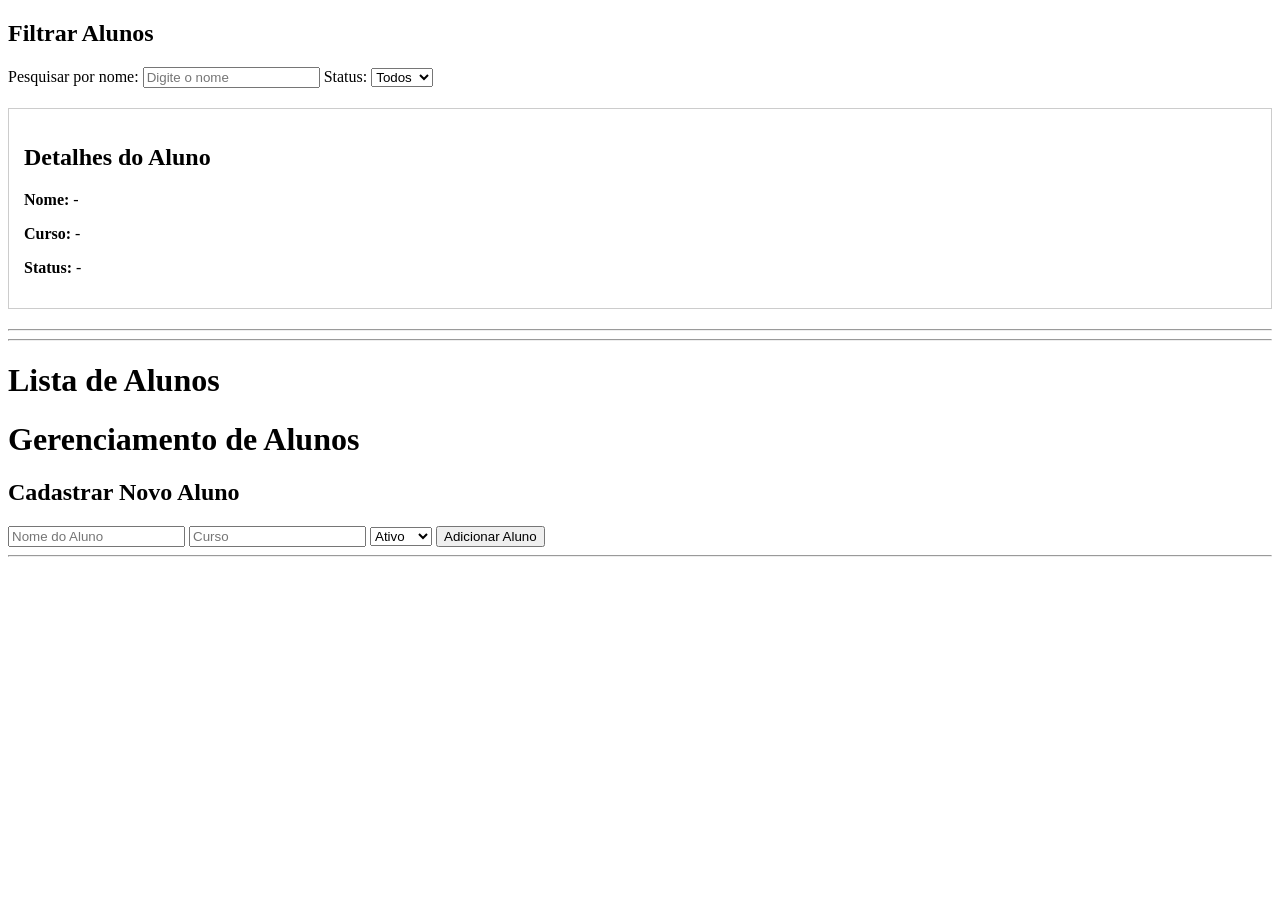
==== alunos.html @ 2d02a1c5 "Add files via upload" ====
<!DOCTYPE html>

<section>
    <h2>Filtrar Alunos</h2>
    <label for="busca">Pesquisar por nome:</label>
    <input id="busca" type="search" placeholder="Digite o nome">

    <label for="filtro-status">Status:</label>
    <select id="filtro-status">
        <option value="">Todos</option>
        <option value="ativo">Ativo</option>
        <option value="inativo">Inativo</option>
    </select>
</section>

<!-- Área de Detalhes do Aluno -->
<section id="detalhes-aluno" style="margin: 20px 0; padding: 15px; border: 1px solid #ccc;">
    <h2>Detalhes do Aluno</h2>
    <p><strong>Nome:</strong> <span id="detalhe-nome">-</span></p>
    <p><strong>Curso:</strong> <span id="detalhe-curso">-</span></p>
    <p><strong>Status:</strong> <span id="detalhe-status">-</span></p>
</section>

<hr>
<hr>
<html lang="pt-BR">
<head>
    <meta charset="UTF-8">
    <title>Lista de Alunos - Sistema Acadêmico</title>
</head>
<body>
    <h1>Lista de Alunos</h1>

    <!-- Recipiente onde o JavaScript vai injetar os cartões dos alunos -->
    <div id="lista-alunos" class="lista-grid"></div>

    <!-- Scripts necessários -->
    <script src="js/dados.js"></script>
    <script src="js/app.js"></script>
</body>
</html>

<!DOCTYPE html>
<html lang="pt-BR">
<head>
    <meta charset="UTF-8">
    <title>Lista de Alunos - Sistema Acadêmico</title>
    <link rel="stylesheet" href="css/style.css">
</head>
<body>
    <h1>Gerenciamento de Alunos</h1>

    <!-- Formulário de Cadastro -->
    <section>
        <h2>Cadastrar Novo Aluno</h2>
        <form id="form-aluno">
            <input type="text" id="nome-aluno" placeholder="Nome do Aluno" required>
            <input type="text" id="curso-aluno" placeholder="Curso" required>
            <select id="status-aluno">
                <option value="ativo">Ativo</option>
                <option value="inativo">Inativo</option>
            </select>
            <button type="submit">Adicionar Aluno</button>
        </form>
    </section>

    <hr>

    <!-- Recipiente onde o JavaScript vai injetar os cartões -->
    <div id="lista-alunos" class="lista-grid"></div>

    <!-- Scripts necessários -->
    <script src="js/dados.js"></script>
    <script src="js/app.js"></script>
</body>
</html>
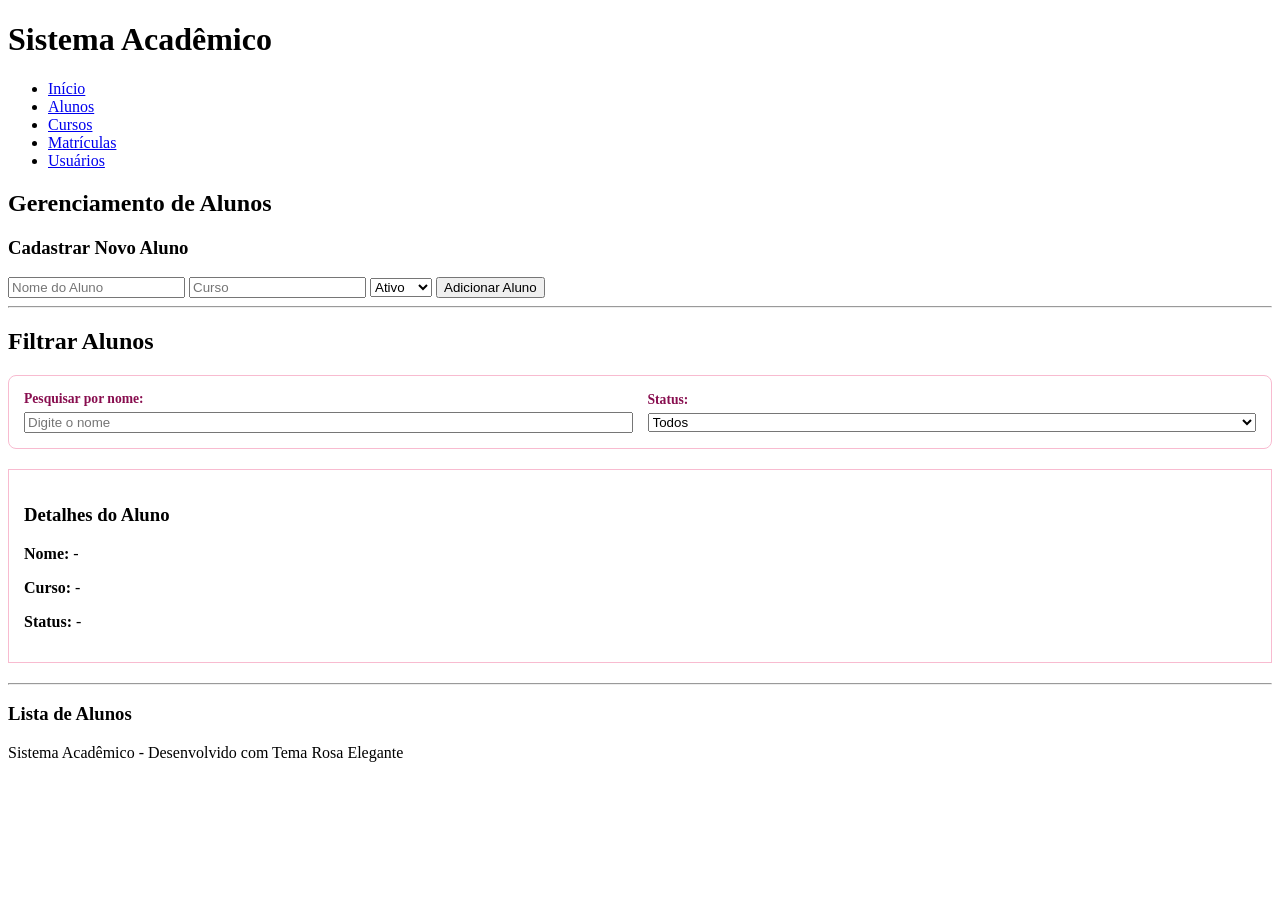
==== commit e6796bff: "Refactor alunos.html for better structure and navigation Updated the layout and structure of the alu" ====
--- a/alunos.html
+++ b/alunos.html
@@ -1,76 +1,87 @@
 <!DOCTYPE html>
-
-<section>
-    <h2>Filtrar Alunos</h2>
-    <label for="busca">Pesquisar por nome:</label>
-    <input id="busca" type="search" placeholder="Digite o nome">
-
-    <label for="filtro-status">Status:</label>
-    <select id="filtro-status">
-        <option value="">Todos</option>
-        <option value="ativo">Ativo</option>
-        <option value="inativo">Inativo</option>
-    </select>
-</section>
-
-<!-- Área de Detalhes do Aluno -->
-<section id="detalhes-aluno" style="margin: 20px 0; padding: 15px; border: 1px solid #ccc;">
-    <h2>Detalhes do Aluno</h2>
-    <p><strong>Nome:</strong> <span id="detalhe-nome">-</span></p>
-    <p><strong>Curso:</strong> <span id="detalhe-curso">-</span></p>
-    <p><strong>Status:</strong> <span id="detalhe-status">-</span></p>
-</section>
-
-<hr>
-<hr>
 <html lang="pt-BR">
 <head>
     <meta charset="UTF-8">
-    <title>Lista de Alunos - Sistema Acadêmico</title>
+    <title>Alunos - Sistema Acadêmico</title>
+    <link rel="stylesheet" href="css/style.css">
 </head>
 <body>
-    <h1>Lista de Alunos</h1>
 
-    <!-- Recipiente onde o JavaScript vai injetar os cartões dos alunos -->
-    <div id="lista-alunos" class="lista-grid"></div>
+    <!-- CABEÇALHO COM ABAS DE NAVEGAÇÃO -->
+    <header>
+        <h1>Sistema Acadêmico</h1>
+        <nav>
+            <ul>
+                <li><a href="index.html">Início</a></li>
+                <li><a href="alunos.html" class="active" id="link-alunos">Alunos</a></li>
+                <li><a href="cursos.html">Cursos</a></li>
+                <li><a href="matriculas.html">Matrículas</a></li>
+                <li><a href="usuarios.html">Usuários</a></li>
+            </ul>
+        </nav>
+    </header>
+
+    <main>
+        <!-- SEÇÃO DE CADASTRO DE ALUNO -->
+        <section>
+            <h2>Gerenciamento de Alunos</h2>
+
+            <h3>Cadastrar Novo Aluno</h3>
+            <form id="form-aluno">
+                <input type="text" id="nome-aluno" placeholder="Nome do Aluno" required>
+                <input type="text" id="curso-aluno" placeholder="Curso" required>
+                <select id="status-aluno">
+                    <option value="ativo">Ativo</option>
+                    <option value="inativo">Inativo</option>
+                </select>
+                <button type="submit">Adicionar Aluno</button>
+            </form>
+        </section>
+
+        <hr>
+
+        <!-- SEÇÃO DE FILTROS -->
+        <section>
+            <h2>Filtrar Alunos</h2>
+            <div class="filtros-container" style="display: flex; gap: 15px; flex-wrap: wrap; margin-bottom: 20px; background: #ffffff; padding: 15px; border-radius: 8px; border: 1px solid #f8bbd0; align-items: center;">
+                <div style="display: flex; flex-direction: column; gap: 5px; flex: 1; min-width: 220px;">
+                    <label for="busca" style="font-size: 0.85rem; font-weight: bold; color: #880e4f;">Pesquisar por nome:</label>
+                    <input id="busca" type="search" placeholder="Digite o nome">
+                </div>
+                <div style="display: flex; flex-direction: column; gap: 5px; flex: 1; min-width: 220px;">
+                    <label for="filtro-status" style="font-size: 0.85rem; font-weight: bold; color: #880e4f;">Status:</label>
+                    <select id="filtro-status">
+                        <option value="">Todos</option>
+                        <option value="ativo">Ativo</option>
+                        <option value="inativo">Inativo</option>
+                    </select>
+                </div>
+            </div>
+        </section>
+
+        <!-- ÁREA DE DETALHES DO ALUNO -->
+        <section id="detalhes-aluno" class="card" style="margin: 20px 0; padding: 15px; border: 1px solid #f8bbd0;">
+            <h3>Detalhes do Aluno</h3>
+            <p><strong>Nome:</strong> <span id="detalhe-nome">-</span></p>
+            <p><strong>Curso:</strong> <span id="detalhe-curso">-</span></p>
+            <p><strong>Status:</strong> <span id="detalhe-status">-</span></p>
+        </section>
+
+        <hr>
+
+        <!-- LISTA DE ALUNOS -->
+        <section>
+            <h3>Lista de Alunos</h3>
+            <div id="lista-alunos" class="lista-grid"></div>
+        </section>
+    </main>
+
+    <footer>
+        <p>Sistema Acadêmico - Desenvolvido com Tema Rosa Elegante</p>
+    </footer>
 
     <!-- Scripts necessários -->
     <script src="js/dados.js"></script>
     <script src="js/app.js"></script>
 </body>
 </html>
-
-<!DOCTYPE html>
-<html lang="pt-BR">
-<head>
-    <meta charset="UTF-8">
-    <title>Lista de Alunos - Sistema Acadêmico</title>
-    <link rel="stylesheet" href="css/style.css">
-</head>
-<body>
-    <h1>Gerenciamento de Alunos</h1>
-
-    <!-- Formulário de Cadastro -->
-    <section>
-        <h2>Cadastrar Novo Aluno</h2>
-        <form id="form-aluno">
-            <input type="text" id="nome-aluno" placeholder="Nome do Aluno" required>
-            <input type="text" id="curso-aluno" placeholder="Curso" required>
-            <select id="status-aluno">
-                <option value="ativo">Ativo</option>
-                <option value="inativo">Inativo</option>
-            </select>
-            <button type="submit">Adicionar Aluno</button>
-        </form>
-    </section>
-
-    <hr>
-
-    <!-- Recipiente onde o JavaScript vai injetar os cartões -->
-    <div id="lista-alunos" class="lista-grid"></div>
-
-    <!-- Scripts necessários -->
-    <script src="js/dados.js"></script>
-    <script src="js/app.js"></script>
-</body>
-</html>
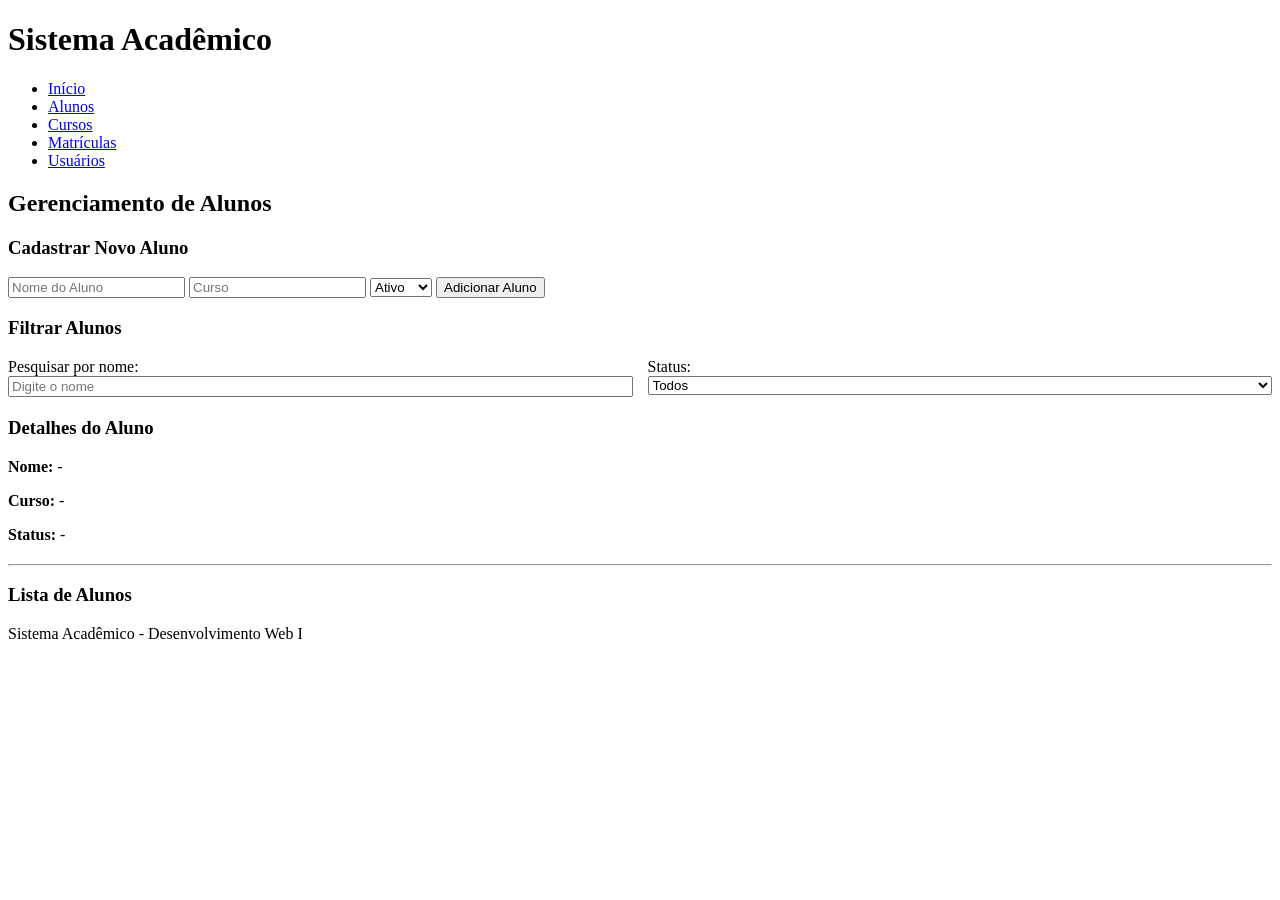
==== commit ca9d1633: "Refactor alunos.html for improved structure Updated the HTML structure and improved formatting for b" ====
--- a/alunos.html
+++ b/alunos.html
@@ -6,14 +6,12 @@
     <link rel="stylesheet" href="css/style.css">
 </head>
 <body>
-
-    <!-- CABEÇALHO COM ABAS DE NAVEGAÇÃO -->
     <header>
         <h1>Sistema Acadêmico</h1>
         <nav>
             <ul>
                 <li><a href="index.html">Início</a></li>
-                <li><a href="alunos.html" class="active" id="link-alunos">Alunos</a></li>
+                <li><a href="alunos.html" class="active">Alunos</a></li>
                 <li><a href="cursos.html">Cursos</a></li>
                 <li><a href="matriculas.html">Matrículas</a></li>
                 <li><a href="usuarios.html">Usuários</a></li>
@@ -22,10 +20,9 @@
     </header>
 
     <main>
-        <!-- SEÇÃO DE CADASTRO DE ALUNO -->
+        <h2>Gerenciamento de Alunos</h2>
+
         <section>
-            <h2>Gerenciamento de Alunos</h2>
-
             <h3>Cadastrar Novo Aluno</h3>
             <form id="form-aluno">
                 <input type="text" id="nome-aluno" placeholder="Nome do Aluno" required>
@@ -38,19 +35,16 @@
             </form>
         </section>
 
-        <hr>
-
-        <!-- SEÇÃO DE FILTROS -->
         <section>
-            <h2>Filtrar Alunos</h2>
-            <div class="filtros-container" style="display: flex; gap: 15px; flex-wrap: wrap; margin-bottom: 20px; background: #ffffff; padding: 15px; border-radius: 8px; border: 1px solid #f8bbd0; align-items: center;">
-                <div style="display: flex; flex-direction: column; gap: 5px; flex: 1; min-width: 220px;">
-                    <label for="busca" style="font-size: 0.85rem; font-weight: bold; color: #880e4f;">Pesquisar por nome:</label>
-                    <input id="busca" type="search" placeholder="Digite o nome">
+            <h3>Filtrar Alunos</h3>
+            <div style="display: flex; gap: 15px; flex-wrap: wrap; margin-bottom: 20px;">
+                <div style="flex: 1;">
+                    <label for="busca">Pesquisar por nome:</label>
+                    <input id="busca" type="search" placeholder="Digite o nome" style="width: 100%;">
                 </div>
-                <div style="display: flex; flex-direction: column; gap: 5px; flex: 1; min-width: 220px;">
-                    <label for="filtro-status" style="font-size: 0.85rem; font-weight: bold; color: #880e4f;">Status:</label>
-                    <select id="filtro-status">
+                <div style="flex: 1;">
+                    <label for="filtro-status">Status:</label>
+                    <select id="filtro-status" style="width: 100%;">
                         <option value="">Todos</option>
                         <option value="ativo">Ativo</option>
                         <option value="inativo">Inativo</option>
@@ -59,8 +53,7 @@
             </div>
         </section>
 
-        <!-- ÁREA DE DETALHES DO ALUNO -->
-        <section id="detalhes-aluno" class="card" style="margin: 20px 0; padding: 15px; border: 1px solid #f8bbd0;">
+        <section id="detalhes-aluno" class="card" style="margin: 20px 0;">
             <h3>Detalhes do Aluno</h3>
             <p><strong>Nome:</strong> <span id="detalhe-nome">-</span></p>
             <p><strong>Curso:</strong> <span id="detalhe-curso">-</span></p>
@@ -69,7 +62,6 @@
 
         <hr>
 
-        <!-- LISTA DE ALUNOS -->
         <section>
             <h3>Lista de Alunos</h3>
             <div id="lista-alunos" class="lista-grid"></div>
@@ -77,10 +69,9 @@
     </main>
 
     <footer>
-        <p>Sistema Acadêmico - Desenvolvido com Tema Rosa Elegante</p>
+        <p>Sistema Acadêmico - Desenvolvimento Web I</p>
     </footer>
 
-    <!-- Scripts necessários -->
     <script src="js/dados.js"></script>
     <script src="js/app.js"></script>
 </body>
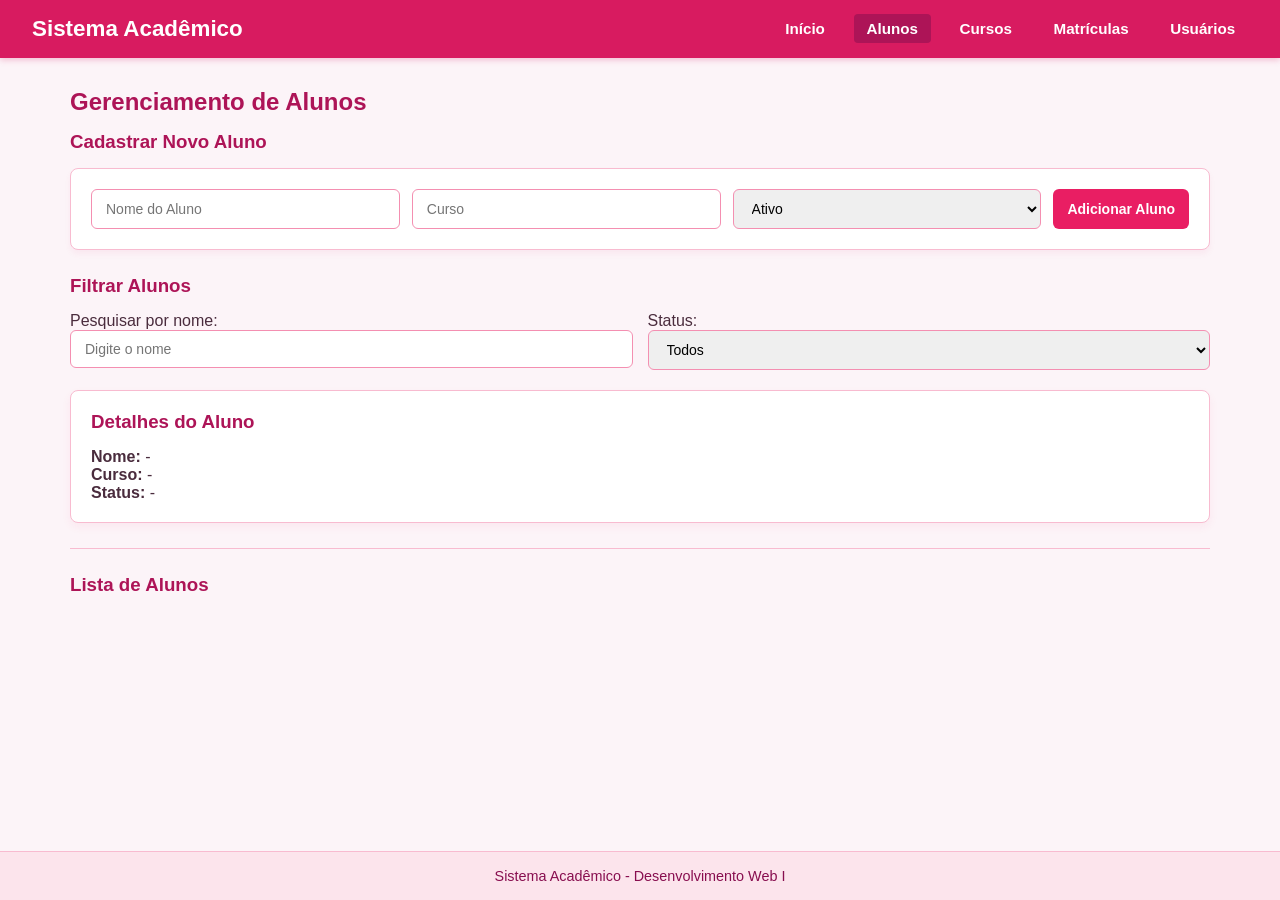
==== commit 2f6bb31c: "Update alunos.html with new script source Updated the script source for storage.js and adjusted HTML" ====
--- a/alunos.html
+++ b/alunos.html
@@ -72,7 +72,8 @@
         <p>Sistema Acadêmico - Desenvolvimento Web I</p>
     </footer>
 
-    <script src="js/dados.js"></script>
+  <script src="js/dados.js"></script>
+    <script src="js/storage.js"></script>
     <script src="js/app.js"></script>
 </body>
 </html>
--- a/css/style.css
+++ b/css/style.css
@@ -0,0 +1,169 @@
+/* =========================================
+   Tema Rosa Elegante - Sistema Acadêmico
+   ========================================= */
+* {
+    margin: 0;
+    padding: 0;
+    box-sizing: border-box;
+}
+
+body {
+    font-family: 'Segoe UI', Tahoma, Geneva, Verdana, sans-serif;
+    background-color: #fcf4f8;
+    color: #4a2c3d;
+    display: flex;
+    flex-direction: column;
+    min-height: 100vh;
+}
+
+header {
+    background-color: #d81b60;
+    color: white;
+    padding: 1rem 2rem;
+    display: flex;
+    justify-content: space-between;
+    align-items: center;
+    box-shadow: 0 2px 6px rgba(216, 27, 96, 0.25);
+    flex-wrap: wrap;
+    gap: 1rem;
+}
+
+header h1 {
+    font-size: 1.4rem;
+    color: white;
+}
+
+nav ul {
+    list-style: none;
+    display: flex;
+    gap: 1rem;
+    flex-wrap: wrap;
+}
+
+nav a {
+    color: white;
+    text-decoration: none;
+    font-weight: bold;
+    padding: 0.4rem 0.8rem;
+    border-radius: 4px;
+    transition: background-color 0.2s;
+    font-size: 0.95rem;
+}
+
+nav a:hover, nav a.active {
+    background-color: #ad1457;
+}
+
+main {
+    flex: 1;
+    padding: 30px;
+    max-width: 1200px;
+    margin: 0 auto;
+    width: 100%;
+}
+
+h2, h3 {
+    color: #ad1457;
+    margin-bottom: 15px;
+}
+
+form {
+    margin-bottom: 25px;
+    display: flex;
+    gap: 12px;
+    flex-wrap: wrap;
+    background: #ffffff;
+    padding: 20px;
+    border-radius: 8px;
+    box-shadow: 0 4px 6px rgba(216, 27, 96, 0.05);
+    border: 1px solid #f8bbd0;
+}
+
+input, select, button {
+    padding: 10px 14px;
+    font-size: 14px;
+    border-radius: 6px;
+    border: 1px solid #f48fb1;
+}
+
+input, select {
+    flex: 1;
+    min-width: 200px;
+}
+
+input:focus, select:focus {
+    outline: none;
+    border-color: #e91e63;
+    box-shadow: 0 0 5px rgba(233, 30, 99, 0.2);
+}
+
+button {
+    background-color: #e91e63;
+    color: white;
+    border: none;
+    cursor: pointer;
+    font-weight: 600;
+    transition: background 0.2s ease;
+}
+
+button:hover {
+    background-color: #c2185b;
+}
+
+hr {
+    margin: 25px 0;
+    border: 0;
+    border-top: 1px solid #f8bbd0;
+}
+
+/* =========================================
+   CSS Grid (Atividade 11)
+   ========================================= */
+
+/* Grid do Dashboard (4 colunas) */
+.dashboard-grid {
+    display: grid;
+    grid-template-columns: repeat(4, 1fr); /* Atividade 3: 4 colunas iguais[cite: 52, 53] */
+    gap: 16px; /* Atividade 6: Espaçamento entre os cards[cite: 53] */
+}
+
+/* Card em Destaque (Atividade 8) */
+.card-destaque {
+    grid-column: span 2; /* O card ocupa 2 colunas da grade[cite: 53] */
+}
+
+/* Grid das Listagens Gerais (Alunos, Cursos, etc. - 3 colunas) */
+.lista-grid {
+    display: grid;
+    grid-template-columns: repeat(3, 1fr); /* Atividade 10[cite: 53, 54] */
+    gap: 16px;
+}
+
+.card {
+    background: #fff;
+    border: 1px solid #f8bbd0;
+    padding: 20px;
+    border-radius: 8px;
+    box-shadow: 0 4px 10px rgba(233, 30, 99, 0.06);
+    transition: transform 0.2s ease;
+}
+
+.card:hover {
+    transform: translateY(-2px);
+    box-shadow: 0 6px 12px rgba(233, 30, 99, 0.1);
+}
+
+.card h3 {
+    margin-top: 0;
+    color: #ad1457;
+}
+
+footer {
+    text-align: center;
+    padding: 1rem;
+    background-color: #fce4ec;
+    color: #880e4f;
+    font-size: 0.9rem;
+    border-top: 1px solid #f8bbd0;
+    margin-top: auto;
+}
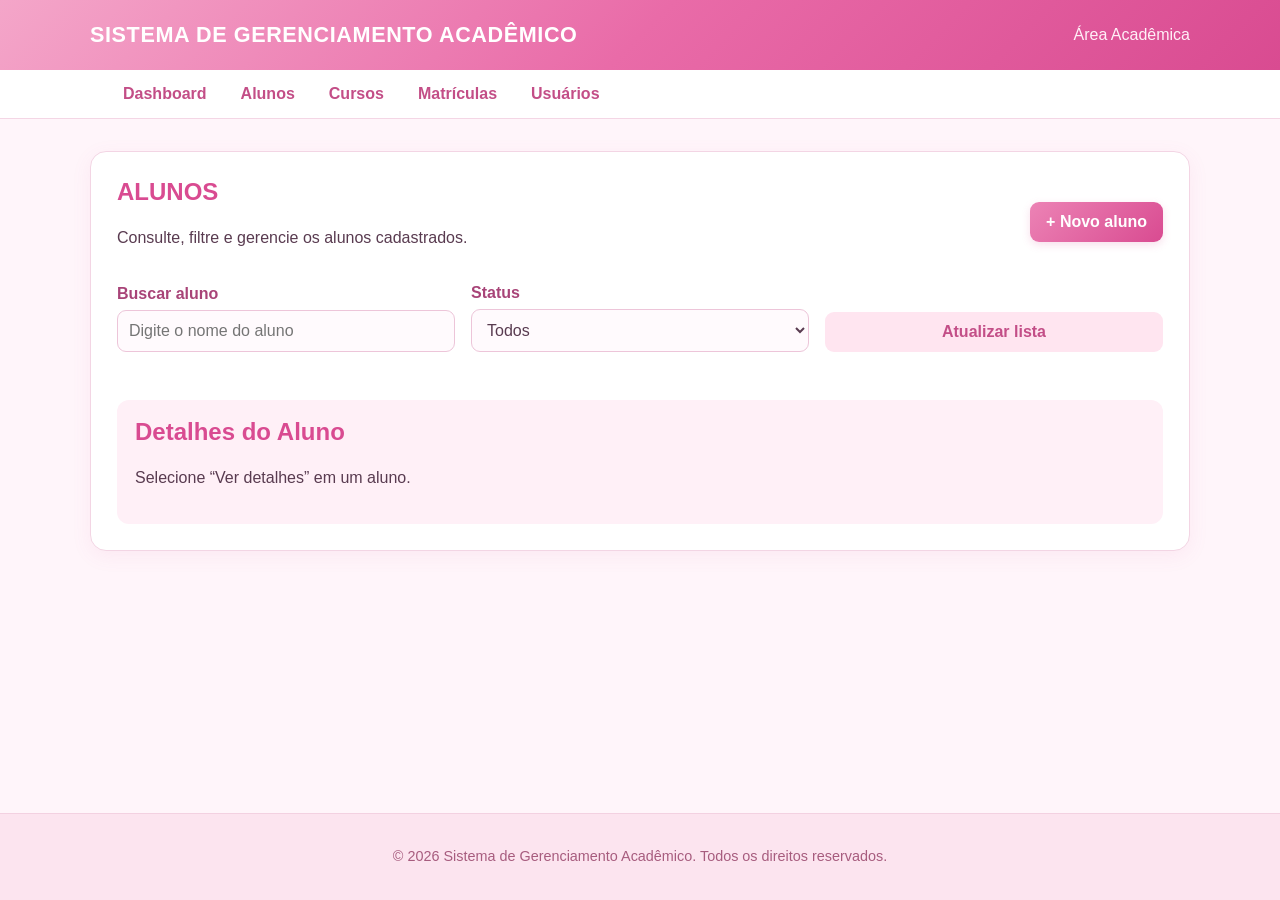
==== commit 6958e500: "Refactor alunos.html for improved layout and features Updated the structure and content of the aluno" ====
--- a/alunos.html
+++ b/alunos.html
@@ -1,79 +1,61 @@
-<!DOCTYPE html>
+<!doctype html>
 <html lang="pt-BR">
-<head>
-    <meta charset="UTF-8">
-    <title>Alunos - Sistema Acadêmico</title>
-    <link rel="stylesheet" href="css/style.css">
-</head>
-<body>
-    <header>
-        <h1>Sistema Acadêmico</h1>
+    <head>
+        <meta charset="UTF-8" />
+        <meta name="viewport" content="width=device-width, initial-scale=1.0" />
+        <title>Alunos - Sistema Acadêmico</title>
+        <link rel="stylesheet" href="css/style.css" />
+    </head>
+    <body>
+        <header class="cabecalho">
+            <h1 id="titulo-sistema">SISTEMA DE GERENCIAMENTO ACADÊMICO</h1>
+            <span>Área Acadêmica</span>
+        </header>
         <nav>
             <ul>
-                <li><a href="index.html">Início</a></li>
-                <li><a href="alunos.html" class="active">Alunos</a></li>
+                <li><a href="index.html">Dashboard</a></li>
+                <li><a href="alunos.html">Alunos</a></li>
                 <li><a href="cursos.html">Cursos</a></li>
                 <li><a href="matriculas.html">Matrículas</a></li>
                 <li><a href="usuarios.html">Usuários</a></li>
             </ul>
         </nav>
-    </header>
-
-    <main>
-        <h2>Gerenciamento de Alunos</h2>
-
-        <section>
-            <h3>Cadastrar Novo Aluno</h3>
-            <form id="form-aluno">
-                <input type="text" id="nome-aluno" placeholder="Nome do Aluno" required>
-                <input type="text" id="curso-aluno" placeholder="Curso" required>
-                <select id="status-aluno">
-                    <option value="ativo">Ativo</option>
-                    <option value="inativo">Inativo</option>
-                </select>
-                <button type="submit">Adicionar Aluno</button>
-            </form>
-        </section>
-
-        <section>
-            <h3>Filtrar Alunos</h3>
-            <div style="display: flex; gap: 15px; flex-wrap: wrap; margin-bottom: 20px;">
-                <div style="flex: 1;">
-                    <label for="busca">Pesquisar por nome:</label>
-                    <input id="busca" type="search" placeholder="Digite o nome" style="width: 100%;">
+        <main>
+            <section class="painel">
+                <div class="cabecalho-secao">
+                    <div>
+                        <h2>ALUNOS</h2>
+                        <p>Consulte, filtre e gerencie os alunos cadastrados.</p>
+                    </div>
+                    <a class="botao" href="aluno-form.html">+ Novo aluno</a>
                 </div>
-                <div style="flex: 1;">
-                    <label for="filtro-status">Status:</label>
-                    <select id="filtro-status" style="width: 100%;">
-                        <option value="">Todos</option>
-                        <option value="ativo">Ativo</option>
-                        <option value="inativo">Inativo</option>
-                    </select>
+                <div class="filtros">
+                    <div>
+                        <label for="busca">Buscar aluno</label
+                        ><input id="busca" type="search" placeholder="Digite o nome do aluno" />
+                    </div>
+                    <div>
+                        <label for="filtro-status">Status</label
+                        ><select id="filtro-status">
+                            <option value="">Todos</option>
+                            <option value="ativo">Ativo</option>
+                            <option value="inativo">Inativo</option>
+                        </select>
+                    </div>
+                    <button type="button" id="btn-atualizar" class="botao-secundario">Atualizar lista</button>
                 </div>
-            </div>
-        </section>
-
-        <section id="detalhes-aluno" class="card" style="margin: 20px 0;">
-            <h3>Detalhes do Aluno</h3>
-            <p><strong>Nome:</strong> <span id="detalhe-nome">-</span></p>
-            <p><strong>Curso:</strong> <span id="detalhe-curso">-</span></p>
-            <p><strong>Status:</strong> <span id="detalhe-status">-</span></p>
-        </section>
-
-        <hr>
-
-        <section>
-            <h3>Lista de Alunos</h3>
-            <div id="lista-alunos" class="lista-grid"></div>
-        </section>
-    </main>
-
-    <footer>
-        <p>Sistema Acadêmico - Desenvolvimento Web I</p>
-    </footer>
-
-  <script src="js/dados.js"></script>
-    <script src="js/storage.js"></script>
-    <script src="js/app.js"></script>
-</body>
+                <div id="lista-alunos" class="lista-grid"></div>
+                <section id="detalhes-aluno" class="detalhes">
+                    <h2>Detalhes do Aluno</h2>
+                    <p id="detalhe-nome">Selecione “Ver detalhes” em um aluno.</p>
+                    <p id="detalhe-curso"></p>
+                    <p id="detalhe-status"></p>
+                </section>
+            </section>
+        </main>
+        <footer><p>© 2026 Sistema de Gerenciamento Acadêmico. Todos os direitos reservados.</p></footer>
+        <script src="js/dados.js"></script>
+        <script src="js/storage.js"></script>
+        <script src="js/app.js"></script>
+    </body>
 </html>
--- a/css/style.css
+++ b/css/style.css
@@ -1,169 +1,294 @@
-/* =========================================
-   Tema Rosa Elegante - Sistema Acadêmico
-   ========================================= */
+
 * {
-    margin: 0;
-    padding: 0;
-    box-sizing: border-box;
+  box-sizing: border-box;
+}
+
+:root {
+  font-family: 'Arial', Helvetica, sans-serif;
+  color: #593b50;
+  background: #fff5fa;
 }
 
 body {
-    font-family: 'Segoe UI', Tahoma, Geneva, Verdana, sans-serif;
-    background-color: #fcf4f8;
-    color: #4a2c3d;
-    display: flex;
+  margin: 0;
+  min-height: 100vh;
+  display: flex;
+  flex-direction: column;
+}
+
+/* CABEÇALHO */
+.cabecalho {
+  background: linear-gradient(135deg, #f4a6c9, #e96ba8, #d94b91);
+  color: #fff;
+  padding: 22px max(5%, calc((100% - 1100px)/2));
+  display: flex;
+  justify-content: space-between;
+  align-items: center;
+  gap: 16px;
+  box-shadow: 0 4px 15px rgba(217, 75, 145, .18);
+}
+
+.cabecalho h1 {
+  margin: 0;
+  font-size: 1.35rem;
+  letter-spacing: .6px;
+}
+
+.cabecalho span {
+  color: #fff0f7;
+}
+
+/* NAVEGAÇÃO */
+nav {
+  background: #fff;
+  border-bottom: 1px solid #f4d6e5;
+}
+
+nav ul {
+  max-width: 1100px;
+  margin: auto;
+  padding: 0 20px;
+  list-style: none;
+  display: flex;
+  flex-wrap: wrap;
+  gap: 8px;
+}
+
+nav a {
+  display: block;
+  padding: 15px 13px;
+  color: #c34e87;
+  text-decoration: none;
+  font-weight: 600;
+  transition: .25s ease;
+}
+
+nav a:hover,
+nav a:focus {
+  background: #ffe4f0;
+  color: #d63384;
+  border-radius: 8px;
+}
+
+/* CONTEÚDO */
+main {
+  width: min(1100px, 92%);
+  margin: 32px auto;
+  flex: 1;
+}
+
+.painel {
+  background: #fff;
+  border: 1px solid #f3d5e4;
+  border-radius: 16px;
+  padding: 26px;
+  box-shadow: 0 5px 20px rgba(214, 92, 151, .08);
+}
+
+h2 {
+  margin-top: 0;
+  color: #d94b91;
+}
+
+p {
+  line-height: 1.5;
+}
+
+/* GRID E CARDS */
+.lista-grid {
+  display: grid;
+  grid-template-columns: repeat(auto-fit, minmax(220px, 1fr));
+  gap: 16px;
+  margin-top: 20px;
+}
+
+.card {
+  background: #fffafd;
+  border: 1px solid #f2d3e3;
+  border-radius: 14px;
+  padding: 18px;
+  box-shadow: 0 3px 12px rgba(214, 92, 151, .07);
+  transition: transform .25s ease, box-shadow .25s ease;
+}
+
+.card:hover {
+  transform: translateY(-4px);
+  box-shadow: 0 7px 18px rgba(214, 92, 151, .15);
+}
+
+.card h3 {
+  margin: 0 0 10px;
+  color: #d94b91;
+}
+
+.card p {
+  margin: 7px 0;
+}
+
+/* INDICADORES */
+.indicador {
+  display: flex;
+  flex-direction: column;
+  gap: 10px;
+}
+
+.indicador strong {
+  font-size: 2.1rem;
+  color: #e65b9e;
+}
+
+.indicador a {
+  color: #c34e87;
+  font-weight: 600;
+}
+
+/* BOTÕES */
+.cabecalho-secao {
+  display: flex;
+  justify-content: space-between;
+  align-items: center;
+  gap: 20px;
+}
+
+.botao,
+button {
+  display: inline-block;
+  border: 0;
+  border-radius: 9px;
+  padding: 11px 16px;
+  background: linear-gradient(135deg, #ec83b5, #d94b91);
+  color: white;
+  font: inherit;
+  font-weight: 600;
+  text-decoration: none;
+  cursor: pointer;
+  box-shadow: 0 3px 9px rgba(217, 75, 145, .18);
+  transition: .25s ease;
+}
+
+button:hover,
+.botao:hover {
+  filter: brightness(.95);
+  transform: translateY(-2px);
+}
+
+.botao-secundario {
+  background: #ffe5f0;
+  color: #c34e87;
+  box-shadow: none;
+}
+
+/* FILTROS E FORMULÁRIOS */
+.filtros,
+.form-grid {
+  display: grid;
+  grid-template-columns: repeat(auto-fit, minmax(190px, 1fr));
+  gap: 16px;
+  align-items: end;
+  margin-top: 18px;
+}
+
+label {
+  display: block;
+  font-weight: 600;
+  margin-bottom: 7px;
+  color: #a84478;
+}
+
+input,
+select {
+  width: 100%;
+  border: 1px solid #edc5d9;
+  border-radius: 9px;
+  padding: 11px;
+  font: inherit;
+  background: #fffafd;
+  color: #593b50;
+  transition: .2s ease;
+}
+
+input:focus,
+select:focus {
+  outline: 2px solid #f6b5d2;
+  border-color: #df6ba4;
+  background: #fff;
+}
+
+/* AÇÕES */
+.acoes {
+  display: flex;
+  flex-wrap: wrap;
+  justify-content: flex-end;
+  gap: 10px;
+  margin-top: 22px;
+}
+
+/* STATUS */
+.status {
+  display: inline-block;
+  padding: 4px 9px;
+  border-radius: 20px;
+  background: #ffe5f0;
+  color: #bd4b83;
+  font-size: .85rem;
+}
+
+.status-ativo {
+  color: #43865d;
+  background: #e6f6eb;
+  font-weight: bold;
+}
+
+.status-inativo {
+  color: #8b7c85;
+  background: #f4edf1;
+  opacity: .85;
+}
+
+.destaque {
+  border: 2px solid currentColor;
+  font-weight: bold;
+}
+
+/* DETALHES E MENSAGENS */
+.detalhes {
+  margin-top: 28px;
+  padding: 18px;
+  background: #fff0f7;
+  border-radius: 12px;
+}
+
+.mensagem-vazia {
+  padding: 18px;
+  background: #fff7e9;
+  border: 1px solid #f3d9a8;
+  border-radius: 10px;
+}
+
+.mensagem-erro {
+  color: #c03964;
+  font-weight: bold;
+}
+
+/* RODAPÉ */
+footer {
+  text-align: center;
+  padding: 18px;
+  background: #fce4ef;
+  color: #a75c7e;
+  font-size: .9rem;
+  border-top: 1px solid #f3d1e1;
+}
+
+/* RESPONSIVIDADE */
+@media (max-width: 600px) {
+  .cabecalho,
+  .cabecalho-secao {
+    align-items: flex-start;
     flex-direction: column;
-    min-height: 100vh;
-}
-
-header {
-    background-color: #d81b60;
-    color: white;
-    padding: 1rem 2rem;
-    display: flex;
-    justify-content: space-between;
-    align-items: center;
-    box-shadow: 0 2px 6px rgba(216, 27, 96, 0.25);
-    flex-wrap: wrap;
-    gap: 1rem;
-}
-
-header h1 {
-    font-size: 1.4rem;
-    color: white;
-}
-
-nav ul {
-    list-style: none;
-    display: flex;
-    gap: 1rem;
-    flex-wrap: wrap;
-}
-
-nav a {
-    color: white;
-    text-decoration: none;
-    font-weight: bold;
-    padding: 0.4rem 0.8rem;
-    border-radius: 4px;
-    transition: background-color 0.2s;
-    font-size: 0.95rem;
-}
-
-nav a:hover, nav a.active {
-    background-color: #ad1457;
-}
-
-main {
-    flex: 1;
-    padding: 30px;
-    max-width: 1200px;
-    margin: 0 auto;
-    width: 100%;
-}
-
-h2, h3 {
-    color: #ad1457;
-    margin-bottom: 15px;
-}
-
-form {
-    margin-bottom: 25px;
-    display: flex;
-    gap: 12px;
-    flex-wrap: wrap;
-    background: #ffffff;
-    padding: 20px;
-    border-radius: 8px;
-    box-shadow: 0 4px 6px rgba(216, 27, 96, 0.05);
-    border: 1px solid #f8bbd0;
-}
-
-input, select, button {
-    padding: 10px 14px;
-    font-size: 14px;
-    border-radius: 6px;
-    border: 1px solid #f48fb1;
-}
-
-input, select {
-    flex: 1;
-    min-width: 200px;
-}
-
-input:focus, select:focus {
-    outline: none;
-    border-color: #e91e63;
-    box-shadow: 0 0 5px rgba(233, 30, 99, 0.2);
-}
-
-button {
-    background-color: #e91e63;
-    color: white;
-    border: none;
-    cursor: pointer;
-    font-weight: 600;
-    transition: background 0.2s ease;
-}
-
-button:hover {
-    background-color: #c2185b;
-}
-
-hr {
-    margin: 25px 0;
-    border: 0;
-    border-top: 1px solid #f8bbd0;
-}
-
-/* =========================================
-   CSS Grid (Atividade 11)
-   ========================================= */
-
-/* Grid do Dashboard (4 colunas) */
-.dashboard-grid {
-    display: grid;
-    grid-template-columns: repeat(4, 1fr); /* Atividade 3: 4 colunas iguais[cite: 52, 53] */
-    gap: 16px; /* Atividade 6: Espaçamento entre os cards[cite: 53] */
-}
-
-/* Card em Destaque (Atividade 8) */
-.card-destaque {
-    grid-column: span 2; /* O card ocupa 2 colunas da grade[cite: 53] */
-}
-
-/* Grid das Listagens Gerais (Alunos, Cursos, etc. - 3 colunas) */
-.lista-grid {
-    display: grid;
-    grid-template-columns: repeat(3, 1fr); /* Atividade 10[cite: 53, 54] */
-    gap: 16px;
-}
-
-.card {
-    background: #fff;
-    border: 1px solid #f8bbd0;
-    padding: 20px;
-    border-radius: 8px;
-    box-shadow: 0 4px 10px rgba(233, 30, 99, 0.06);
-    transition: transform 0.2s ease;
-}
-
-.card:hover {
-    transform: translateY(-2px);
-    box-shadow: 0 6px 12px rgba(233, 30, 99, 0.1);
-}
-
-.card h3 {
-    margin-top: 0;
-    color: #ad1457;
-}
-
-footer {
-    text-align: center;
-    padding: 1rem;
-    background-color: #fce4ec;
-    color: #880e4f;
-    font-size: 0.9rem;
-    border-top: 1px solid #f8bbd0;
-    margin-top: auto;
-}
+  }
+
+  .painel {
+    padding: 18px;
+  }
+}
